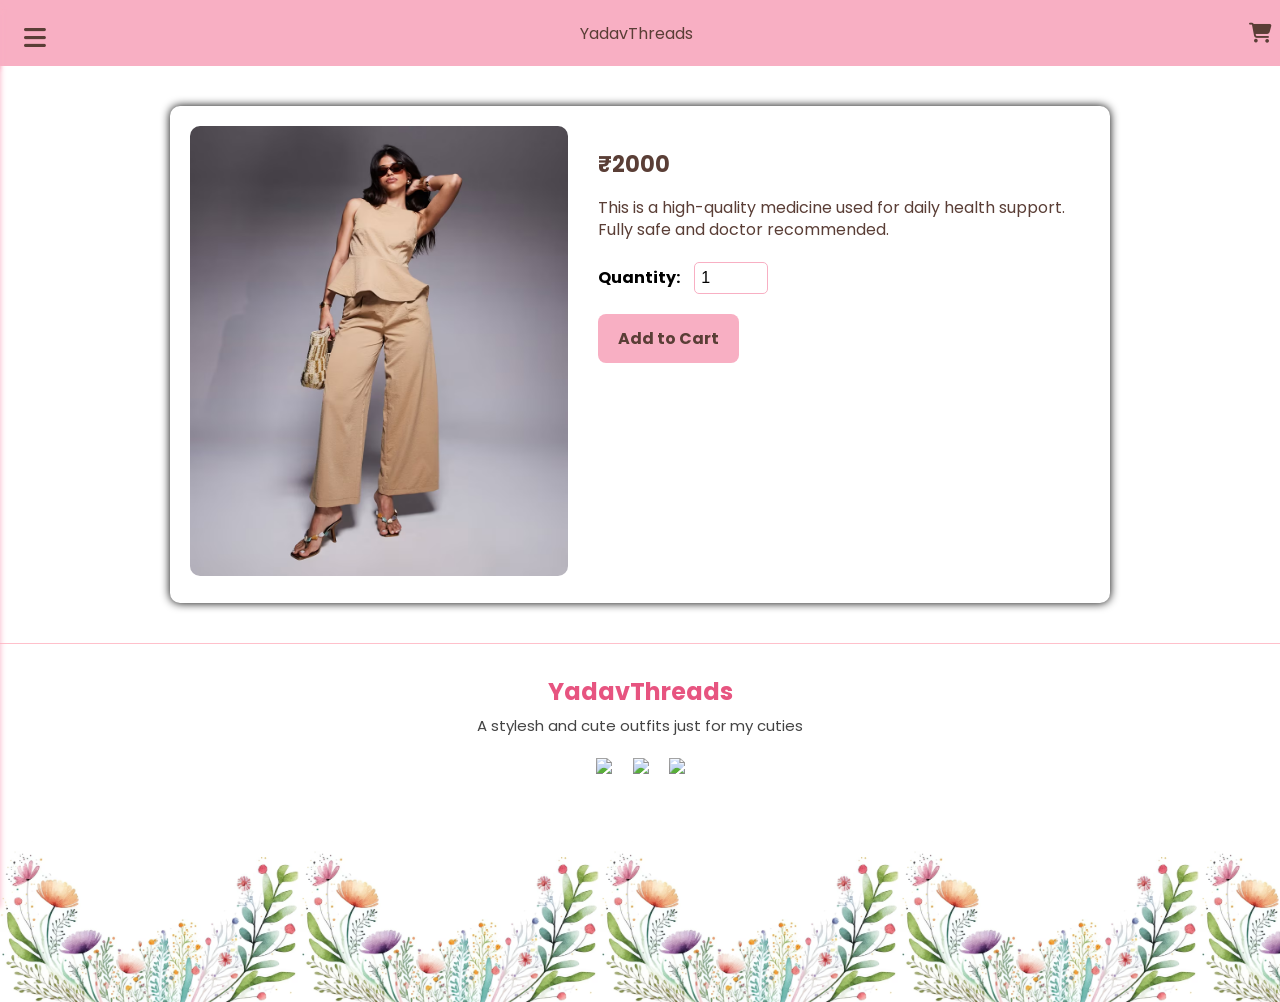
==== cart.html @ 99c8c32b "upload folder" ====
<!DOCTYPE html>
<html lang="en">
<head>
    <meta charset="UTF-8">
    <meta name="viewport" content="width=device-width, initial-scale=1.0">
    <title>Add to Cart</title>
     <link rel="preconnect" href="https://fonts.googleapis.com" />
    <link rel="preconnect" href="https://fonts.gstatic.com" crossorigin />
    <link
      href="https://fonts.googleapis.com/css2?family=Poppins&display=swap"
      rel="stylesheet"
    />
    <link
      rel="stylesheet"
      href="https://cdnjs.cloudflare.com/ajax/libs/font-awesome/6.4.0/css/all.min.css"
    />
    <style>
        body {
    font-family: 'poppins', sans-serif;
    margin: 0;
}


.header {
    display: flex;
    align-items: center;
    padding: 14px 30px;
    color: #5a3e36;
    position: sticky;
    top: 0;
    z-index: 60;
    height: 50px;
    padding: 0.5rem;
    background-color: #f8afc3;
    justify-content: space-between;
}

.headmain {
    display: flex;
    height: 50px;
    padding: 0.5rem;
    background-color: #f8afc3;
    position: sticky;
    top: 0;
    z-index: 60;
}

.btn_one i {
    color: #5a3e36;
    font-size: 25px;
    font-weight: 700;
    position: absolute;
    left: 16px;
    line-height: 60px;
    cursor: pointer;
    transition: all 0.3s linear;
    letter-spacing: 1px;
}

.sidebar_menu {
    position: fixed;
    left: -300px;
    height: 100vh;
    width: 300px;
    background-color: white;
    box-shadow: 0 0 6px #f8afc3;
    transition: all 0.3s linear;
}

.sidebar_menu .logo {
    position: absolute;
    width: 100%;
    line-height: 60px;
    height: 60px;
    box-shadow: 0 2px 4px #f8afc3;


}

.sidebar_menu .logo a {
    position: absolute;
    left: 50px;
    color: #5a3e36;
    text-decoration: none;
    font-size: 30px;
    font-weight: 500;

}

.sidebar_menu .btn_two i {
    color: black;
    font-size: 25px;
    position: absolute;
    left: 270px;
    line-height: 5px;
    /* opacity: 0; */
    cursor: pointer;
    transition: all 0.3s linear;

}

.sidebar_menu .menu {
    text-decoration: none;
    color: black;
    width: 100%;
    position: absolute;
    top: 80px;
}

.sidebar_menu .menu li {
    margin-top: 6px;
    padding: 14px 20px;
    list-style: none;
}

.sidebar_menu .menu i,
a {
    color: #5a3e36;
    text-decoration: none;
    font-size: 20px;
}

.sidebar_menu .menu i {
    padding: 8px;
}

.sidebar_menu .social_media {
    color: rgba(255, 255, 255, 0.5);
    opacity: 0.5;
    position: absolute;
    left: 25px;
    bottom: 50px;
}

.sidebar_menu .social_media i {
    color: black;
    opacity: 0.5;
    padding: 0 1px;
}

#check {
    display: none;
}

.sidebar_menu .menu li:hover {
    box-shadow: 0 0 4px rgba(255, 255, 255, 0.5);
}

.btn_one i:hover {
    font-size: 30px;
}

.btn_two i:hover {
    font-size: 25px;
}

.sidebar_menu .social_media i:hover {
    opacity: 1;
    transform: scale(1.5);
}

#check:checked~.sidebar_menu {
    left: 0;
}

#check:checked~.btn_one i {
    opacity: 0;
}

.container{
            max-width: 900px;
            margin: 40px auto;
            padding: 20px;
            background:white;
            border-radius: 10px;
            box-shadow: 0 0 10px ;
            display: flex;
            gap: 30px;
        }

        .product-img{
            flex: 1;
           
        }

        .product-img img{
            width: 100%;
            border-radius: 10px;
            height: 450px;
        }

        .product-details{
            flex: 1.3;
        }

        h2{
            margin: 0 0 10px;
        }

        .price{
            font-size: 22px;
            font-weight: bold;
            color: #5a3e36 ;
            margin-bottom: 15px;
        }

        .desc{
            color:  #5a3e36;
            line-height: 1.4;
            margin-bottom: 20px;
        }

        .qty-box{
            margin-bottom: 20px;
        }

        .qty-box label{
            font-weight: bold;
        }

        .qty-box input{
            width: 60px;
            padding: 6px;
            font-size: 16px;
            margin-left: 10px;
            border-radius: 5px;
            background-color:  white;
            border: 1px solid #f8afc3;
        }

        .btn{
            display: inline-block;
            padding: 12px 20px;
            background:  #f8afc3;
            color: #5a3e36;
            text-decoration: none;
            border-radius: 8px;
            font-size: 16px;
            font-weight: bold;
            transition: 0.3s;
        }

        .btn:hover{
            background: #d67f96;
        }

        footer {
    width: 100%;
    text-align: center;
    margin-top: 40px;
}

.footer-top {
    border-top: 1px solid pink;
    background-color: white;
    padding: 30px 20px 20px;
}

.footer-logo {
    margin: 0;
    font-size: 24px;
    font-weight: bold;
    color: #e75480;
}

.footer-tital {
    margin: 5px 0 15px;
    font-size: 15px;
    color: #444;
}

.footer-social a img {
    width: 28px;
    margin: 0 8px;
    transition: transform 0.3s;
}

.footer-social a img:hover {
    transform: scale(1.2);
}

.footer-copy {
    margin-top: 15px;
    font-size: 14px;
    color: #555;
}

.footer-bottom {
    background: url('foot.jpeg') repeat-x;
    background-size: contain;
    height: 200px;
}
    </style>

</head>
<body>
<header class="header">
      <div class="headmain">
 <input type="checkbox" id="check" />
      <div class="btn_one">
        <label for="check" >
          <i class="fa-solid fa-bars"></i>
        </label> 
      </div>
     <div class="sidebar_menu">
        <div class="logo">
          <a href="#">yadavthreads</a>
        </div>
<div class="btn_two">
          <label for="check">
            <i class="fa-solid fa-xmark"></i>
          </label>
        </div>

        <div class="menu">
          <ul>
            <li>
              
              <a href="#">home</a>
            </li>
            <li>
              
              <a href="#">Collection</a>
            </li>
            <li>
              
              <a href="#">new</a>
            </li>
            <li>
              
              <a href="#">contact</a>
            </li>
        </div>

        <div class="social_media">
          <ul>
            <a href="#"><i class="fa-brands fa-facebook"></i></a>
            <a href="#"><i class="fa-brands fa-twitter"></i></a>
            <a href="#"><i class="fa-brands fa-instagram"></i></a>
            <a href="#"><i class="fa-brands fa-youtube"></i></a>
          </ul>
        </div>
      </div> 
     </div>
    
  
    <div class="brand">YadavThreads</div>
   
     <div class="cart">
      <a href="#"><i class="fa-solid fa-cart-shopping"></i></a>
     </div>
  </header>
    <div class="container">
        
        <div class="product-img">
            <img src="dress 1.AVIF" alt="Product">
        </div>

        <div class="product-details">
            <p class="price">₹2000</p>
            <p class="desc">
                This is a high-quality medicine used for daily health support.
                Fully safe and doctor recommended.
            </p>

            <div class="qty-box">
                <label>Quantity:</label>
                <input type="number" min="1" value="1">
            </div>

            <a href="#" class="btn">Add to Cart</a>
        </div>

    </div>
<footer class="footer">
    <div class="footer-top">
      <h3 class="footer-logo">YadavThreads</h3>
      <p class="footer-tital">A stylesh and cute outfits just for my cuties</p>


      <div class="footer-social">
        <a href="#"><img src="https://cdn-icons-png.flaticon.com/512/733/733547.png"> </a>
        <a href="#"><img src="https://cdn-icons-png.flaticon.com/512/733/733558.png"></a>
        <a href="#"><img src="https://cdn-icons-png.flaticon.com/512/733/733579.png" ></a>
      </div>
    </div>
    <div class="footer-bottom"></div>
  </footer>
</body>
</html>
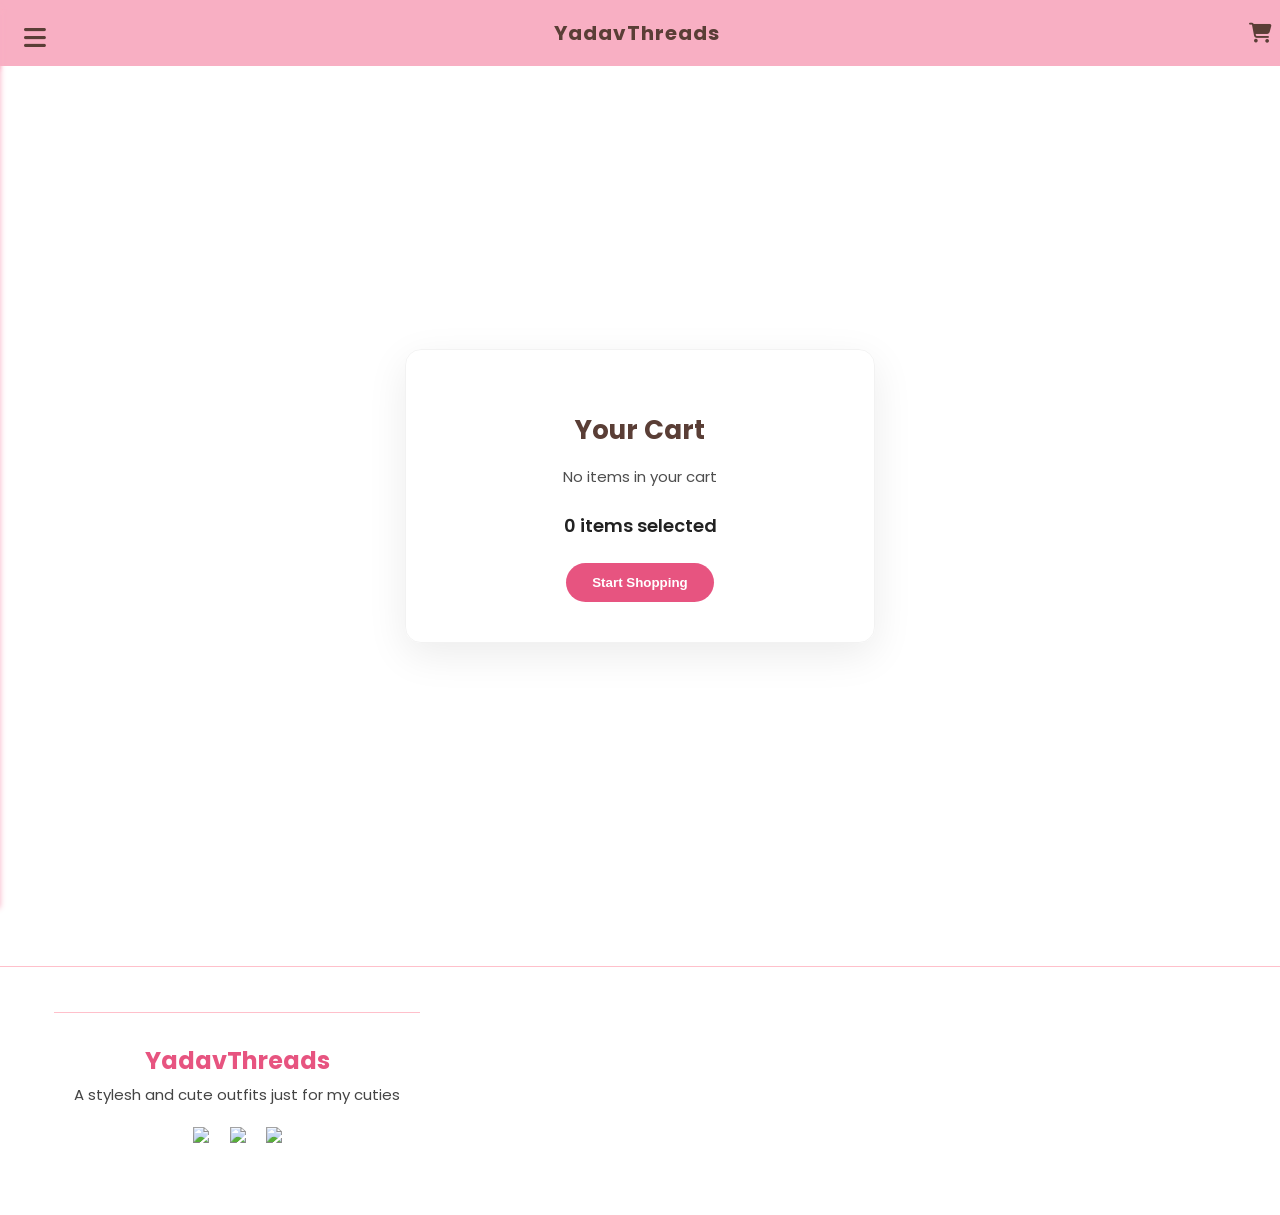
==== commit e2a6efcb: "update files" ====
--- a/cart.html
+++ b/cart.html
@@ -1,272 +1,116 @@
+
 <!DOCTYPE html>
 <html lang="en">
 <head>
-    <meta charset="UTF-8">
-    <meta name="viewport" content="width=device-width, initial-scale=1.0">
-    <title>Add to Cart</title>
-     <link rel="preconnect" href="https://fonts.googleapis.com" />
-    <link rel="preconnect" href="https://fonts.gstatic.com" crossorigin />
-    <link
-      href="https://fonts.googleapis.com/css2?family=Poppins&display=swap"
-      rel="stylesheet"
-    />
-    <link
-      rel="stylesheet"
-      href="https://cdnjs.cloudflare.com/ajax/libs/font-awesome/6.4.0/css/all.min.css"
-    />
-    <style>
-        body {
-    font-family: 'poppins', sans-serif;
-    margin: 0;
-}
-
-
-.header {
-    display: flex;
-    align-items: center;
-    padding: 14px 30px;
-    color: #5a3e36;
-    position: sticky;
-    top: 0;
-    z-index: 60;
-    height: 50px;
-    padding: 0.5rem;
-    background-color: #f8afc3;
-    justify-content: space-between;
-}
-
-.headmain {
-    display: flex;
-    height: 50px;
-    padding: 0.5rem;
-    background-color: #f8afc3;
-    position: sticky;
-    top: 0;
-    z-index: 60;
-}
-
-.btn_one i {
-    color: #5a3e36;
-    font-size: 25px;
-    font-weight: 700;
-    position: absolute;
-    left: 16px;
-    line-height: 60px;
-    cursor: pointer;
-    transition: all 0.3s linear;
-    letter-spacing: 1px;
-}
-
-.sidebar_menu {
-    position: fixed;
-    left: -300px;
-    height: 100vh;
-    width: 300px;
-    background-color: white;
-    box-shadow: 0 0 6px #f8afc3;
-    transition: all 0.3s linear;
-}
-
-.sidebar_menu .logo {
-    position: absolute;
-    width: 100%;
-    line-height: 60px;
-    height: 60px;
-    box-shadow: 0 2px 4px #f8afc3;
-
-
-}
-
-.sidebar_menu .logo a {
-    position: absolute;
-    left: 50px;
-    color: #5a3e36;
-    text-decoration: none;
-    font-size: 30px;
-    font-weight: 500;
-
-}
-
-.sidebar_menu .btn_two i {
-    color: black;
-    font-size: 25px;
-    position: absolute;
-    left: 270px;
-    line-height: 5px;
-    /* opacity: 0; */
-    cursor: pointer;
-    transition: all 0.3s linear;
-
-}
-
-.sidebar_menu .menu {
-    text-decoration: none;
-    color: black;
-    width: 100%;
-    position: absolute;
-    top: 80px;
-}
-
-.sidebar_menu .menu li {
-    margin-top: 6px;
-    padding: 14px 20px;
-    list-style: none;
-}
-
-.sidebar_menu .menu i,
-a {
-    color: #5a3e36;
-    text-decoration: none;
-    font-size: 20px;
-}
-
-.sidebar_menu .menu i {
-    padding: 8px;
-}
-
-.sidebar_menu .social_media {
-    color: rgba(255, 255, 255, 0.5);
-    opacity: 0.5;
-    position: absolute;
-    left: 25px;
-    bottom: 50px;
-}
-
-.sidebar_menu .social_media i {
-    color: black;
-    opacity: 0.5;
-    padding: 0 1px;
-}
-
-#check {
-    display: none;
-}
-
-.sidebar_menu .menu li:hover {
-    box-shadow: 0 0 4px rgba(255, 255, 255, 0.5);
-}
-
-.btn_one i:hover {
-    font-size: 30px;
-}
-
-.btn_two i:hover {
-    font-size: 25px;
-}
-
-.sidebar_menu .social_media i:hover {
-    opacity: 1;
-    transform: scale(1.5);
-}
-
-#check:checked~.sidebar_menu {
-    left: 0;
-}
-
-#check:checked~.btn_one i {
-    opacity: 0;
-}
-
-.container{
-            max-width: 900px;
-            margin: 40px auto;
-            padding: 20px;
-            background:white;
-            border-radius: 10px;
-            box-shadow: 0 0 10px ;
-            display: flex;
-            gap: 30px;
-        }
-
-        .product-img{
-            flex: 1;
-           
-        }
-
-        .product-img img{
-            width: 100%;
-            border-radius: 10px;
-            height: 450px;
-        }
-
-        .product-details{
-            flex: 1.3;
-        }
-
-        h2{
-            margin: 0 0 10px;
-        }
-
-        .price{
-            font-size: 22px;
-            font-weight: bold;
-            color: #5a3e36 ;
-            margin-bottom: 15px;
-        }
-
-        .desc{
-            color:  #5a3e36;
-            line-height: 1.4;
-            margin-bottom: 20px;
-        }
-
-        .qty-box{
-            margin-bottom: 20px;
-        }
-
-        .qty-box label{
-            font-weight: bold;
-        }
-
-        .qty-box input{
-            width: 60px;
-            padding: 6px;
-            font-size: 16px;
-            margin-left: 10px;
-            border-radius: 5px;
-            background-color:  white;
-            border: 1px solid #f8afc3;
-        }
-
-        .btn{
-            display: inline-block;
-            padding: 12px 20px;
-            background:  #f8afc3;
-            color: #5a3e36;
-            text-decoration: none;
-            border-radius: 8px;
-            font-size: 16px;
-            font-weight: bold;
-            transition: 0.3s;
-        }
-
-        .btn:hover{
-            background: #d67f96;
-        }
-
-        footer {
+  <meta charset="UTF-8" />
+  <meta name="viewport" content="width=device-width, initial-scale=1.0" />
+  <title>Cart | YadavThreads</title>
+
+  <link rel="preconnect" href="https://fonts.googleapis.com" />
+  <link rel="preconnect" href="https://fonts.gstatic.com" crossorigin />
+  <link href="https://fonts.googleapis.com/css2?family=Poppins&display=swap" rel="stylesheet" />
+
+  <link
+    rel="stylesheet"
+    href="https://cdnjs.cloudflare.com/ajax/libs/font-awesome/6.4.0/css/all.min.css"
+  />
+
+
+  <link rel="stylesheet" href="style.css" />
+
+  <style>
+    
+    .cart-page {
+      min-height: calc(100vh - 120px);
+      display: flex;
+      align-items: center;
+      justify-content: center;
+      padding: 40px 20px;
+    }
+
+    .cart-box {
+      text-align: center;
+      max-width: 420px;
+      width: 100%;
+      padding: 40px 24px;
+      border-radius: 16px;
+      box-shadow: 0 12px 40px rgba(0,0,0,0.08);
+      border: 1px solid rgba(0,0,0,0.05);
+    }
+
+    .cart-box h2 {
+      font-size: 26px;
+      margin-bottom: 8px;
+      color: #5a3e36;
+    }
+
+    .cart-box p {
+      font-size: 15px;
+      opacity: 0.8;
+      margin-bottom: 24px;
+    }
+
+    .cart-count {
+      font-size: 18px;
+      font-weight: 600;
+      margin-bottom: 24px;
+    }
+
+    .start-btn {
+      padding: 12px 26px;
+      border-radius: 30px;
+      border: none;
+      background: #e75480;
+      color: white;
+      font-weight: 600;
+      cursor: pointer;
+    }
+
+    footer {
     width: 100%;
     text-align: center;
     margin-top: 40px;
-}
-
-.footer-top {
+    }
+
+   .footer-top {
     border-top: 1px solid pink;
     background-color: white;
     padding: 30px 20px 20px;
-}
-
-.footer-logo {
+    }
+
+   .footer-logo {
     margin: 0;
     font-size: 24px;
     font-weight: bold;
     color: #e75480;
-}
-
-.footer-tital {
+  }
+
+  .footer-tital {
     margin: 5px 0 15px;
     font-size: 15px;
     color: #444;
+  }
+
+.footer-links {
+    text-decoration: none;
+    padding: 0;
+    margin: 10px 0;
+}
+
+.footer-links li {
+    display: inline;
+    margin: 0 10px;
+}
+
+.footer-links a {
+    color: #e75480;
+    text-decoration: none;
+    font-weight: bold;
+    transition: color 0.3s;
+}
+
+.footer-links a:hover {
+    color: #e75480;
 }
 
 .footer-social a img {
@@ -290,94 +134,88 @@
     background-size: contain;
     height: 200px;
 }
-    </style>
-
+    .start-btn:hover {
+      transform: translateY(-3px);
+    }
+
+    @media (max-width: 480px) {
+      .cart-box {
+        padding: 30px 18px;
+      }
+
+      .cart-box h2 {
+        font-size: 22px;
+      }
+    }
+  </style>
 </head>
+
 <body>
+
 <header class="header">
-      <div class="headmain">
- <input type="checkbox" id="check" />
-      <div class="btn_one">
-        <label for="check" >
-          <i class="fa-solid fa-bars"></i>
-        </label> 
-      </div>
-     <div class="sidebar_menu">
-        <div class="logo">
-          <a href="#">yadavthreads</a>
-        </div>
-<div class="btn_two">
-          <label for="check">
-            <i class="fa-solid fa-xmark"></i>
-          </label>
-        </div>
-
-        <div class="menu">
-          <ul>
-            <li>
-              
-              <a href="#">home</a>
-            </li>
-            <li>
-              
-              <a href="#">Collection</a>
-            </li>
-            <li>
-              
-              <a href="#">new</a>
-            </li>
-            <li>
-              
-              <a href="#">contact</a>
-            </li>
-        </div>
-
-        <div class="social_media">
-          <ul>
-            <a href="#"><i class="fa-brands fa-facebook"></i></a>
-            <a href="#"><i class="fa-brands fa-twitter"></i></a>
-            <a href="#"><i class="fa-brands fa-instagram"></i></a>
-            <a href="#"><i class="fa-brands fa-youtube"></i></a>
-          </ul>
-        </div>
-      </div> 
-     </div>
-    
-  
-    <div class="brand">YadavThreads</div>
-   
-     <div class="cart">
-      <a href="#"><i class="fa-solid fa-cart-shopping"></i></a>
-     </div>
-  </header>
-    <div class="container">
-        
-        <div class="product-img">
-            <img src="dress 1.AVIF" alt="Product">
-        </div>
-
-        <div class="product-details">
-            <p class="price">₹2000</p>
-            <p class="desc">
-                This is a high-quality medicine used for daily health support.
-                Fully safe and doctor recommended.
-            </p>
-
-            <div class="qty-box">
-                <label>Quantity:</label>
-                <input type="number" min="1" value="1">
-            </div>
-
-            <a href="#" class="btn">Add to Cart</a>
-        </div>
-
+  <div class="headmain">
+    <input type="checkbox" id="check" />
+
+    <div class="btn_one">
+      <label for="check">
+        <i class="fa-solid fa-bars"></i>
+      </label>
     </div>
+
+    <div class="sidebar_menu">
+      <div class="logo">
+        <a href="index.html">YadavThreads</a>
+      </div>
+
+      <div class="btn_two">
+        <label for="check">
+          <i class="fa-solid fa-xmark"></i>
+        </label>
+      </div>
+
+      <div class="menu">
+        <ul>
+          <li><a href="index.html">Home</a></li>
+          <li><a href="collection.html">Collection</a></li>
+          <li><a href="new.html">New</a></li>
+          <li><a href="contact.html">Contact</a></li>
+        </ul>
+      </div>
+
+      <div class="social_media">
+        <ul>
+          <li><a href="#"><i class="fa-brands fa-instagram"></i></a></li>
+          <li><a href="#"><i class="fa-brands fa-facebook"></i></a></li>
+        </ul>
+      </div>
+    </div>
+  </div>
+
+  <div class="brand">YadavThreads</div>
+
+  <div class="cart">
+    <a href="cart.html">
+      <i class="fa-solid fa-cart-shopping"></i>
+    </a>
+  </div>
+</header>
+<section class="cart-page">
+  <div class="cart-box">
+    <h2>Your Cart</h2>
+    <p>No items in your cart</p>
+    <div class="cart-count">0 items selected</div>
+
+    <button class="start-btn" onclick="window.location.href='index.html'">
+      Start Shopping
+    </button>
+  </div>
+</section>
+
 <footer class="footer">
     <div class="footer-top">
       <h3 class="footer-logo">YadavThreads</h3>
       <p class="footer-tital">A stylesh and cute outfits just for my cuties</p>
 
-
       <div class="footer-social">
         <a href="#"><img src="https://cdn-icons-png.flaticon.com/512/733/733547.png"> </a>
         <a href="#"><img src="https://cdn-icons-png.flaticon.com/512/733/733558.png"></a>
@@ -386,5 +224,6 @@
     </div>
     <div class="footer-bottom"></div>
   </footer>
+
 </body>
 </html>
--- a/style.css
+++ b/style.css
@@ -0,0 +1,445 @@
+/* * {
+    box-sizing: border-box
+} */
+
+body {
+    font-family: 'Poppins', sans-serif;
+    margin: 0;
+    color: #222;
+}
+
+.header {
+    display: flex;
+    align-items: center;
+    padding: 14px 30px;
+    color: #5a3e36;
+    position: sticky;
+    top: 0;
+    z-index: 60;
+    height: 50px;
+    padding: 0.5rem;
+    background-color: #f8afc3;
+    justify-content: space-between;
+}
+
+.headmain {
+    display: flex;
+    height: 50px;
+    padding: 0.5rem;
+    background-color: #f8afc3;
+    position: sticky;
+    top: 0;
+    z-index: 60;
+}
+
+.btn_one i {
+    color: #5a3e36;
+    font-size: 25px;
+    font-weight: 700;
+    position: absolute;
+    left: 16px;
+    line-height: 60px;
+    cursor: pointer;
+    transition: all 0.3s linear;
+    letter-spacing: 1px;
+}
+
+.sidebar_menu {
+    position: fixed;
+    left: -300px;
+    height: 100vh;
+    width: 300px;
+    background-color: white;
+    box-shadow: 0 0 6px #f8afc3;
+    transition: all 0.3s linear;
+}
+
+.sidebar_menu .logo {
+    position: absolute;
+    width: 100%;
+    line-height: 60px;
+    height: 60px;
+    box-shadow: 0 2px 4px #f8afc3;
+
+
+}
+
+.sidebar_menu .logo a {
+    position: absolute;
+    left: 50px;
+    color: #5a3e36;
+    text-decoration: none;
+    font-size: 30px;
+    font-weight: 500;
+
+}
+
+.sidebar_menu .btn_two i {
+    color: black;
+    font-size: 25px;
+    position: absolute;
+    left: 270px;
+    line-height: 5px;
+    /* opacity: 0; */
+    cursor: pointer;
+    transition: all 0.3s linear;
+
+}
+
+.sidebar_menu .menu {
+    text-decoration: none;
+    color: black;
+    width: 100%;
+    position: absolute;
+    top: 80px;
+}
+
+.sidebar_menu .menu li {
+    margin-top: 6px;
+    padding: 14px 20px;
+    list-style: none;
+}
+
+.sidebar_menu .menu i,
+a {
+    color: #5a3e36;
+    text-decoration: none;
+    font-size: 20px;
+}
+
+.sidebar_menu .menu i {
+    padding: 8px;
+}
+
+.sidebar_menu .social_media {
+    color: rgba(255, 255, 255, 0.5);
+    opacity: 0.5;
+    position: absolute;
+    left: 25px;
+    bottom: 50px;
+}
+
+.sidebar_menu .social_media i {
+    color: black;
+    opacity: 0.5;
+    padding: 0 1px;
+}
+
+#check {
+    display: none;
+}
+
+.sidebar_menu .menu li:hover {
+    box-shadow: 0 0 4px rgba(255, 255, 255, 0.5);
+}
+
+.btn_one i:hover {
+    font-size: 30px;
+}
+
+.btn_two i:hover {
+    font-size: 25px;
+}
+
+.sidebar_menu .social_media i:hover {
+    opacity: 1;
+    transform: scale(1.5);
+}
+
+#check:checked~.sidebar_menu {
+    left: 0;
+}
+
+#check:checked~.btn_one i {
+    opacity: 0;
+}
+
+.brand {
+    font-weight: 700;
+    letter-spacing: 1px;
+    font-size: 20px
+}
+
+.nav a {
+    margin: 0 12px;
+    color: #5a3e36;
+    text-decoration: none;
+    font-weight: 500;
+}
+
+.cart {
+    font-weight: 500;
+    font-size: 20px;
+
+}
+
+.cart i {
+    color: #5a3e36;
+}
+
+.collec {
+    color: #5a3e36;
+}
+
+.middle {
+    height: 78vh;
+    display: flex;
+    align-items: center;
+    position: relative;
+    background-position: center;
+    justify-content: center;
+    justify-content: space-around;
+
+
+
+}
+
+.middle_main {
+    position: absolute;
+    inset: 0;
+    background: rgba(82, 31, 133, 0.15);
+}
+
+.middle_content {
+    z-index: 2;
+    color: #5a3e36;
+    text-align: center;
+    justify-content: center;
+    max-width: 900px;
+    padding: 28px;
+    backdrop-filter: blur(4px);
+
+}
+
+.middle-content h1 {
+    font-size: 48px;
+    margin-bottom: 10px;
+    letter-spacing: 0.5px
+}
+
+.middle-content p {
+    font-size: 18px;
+    margin-bottom: 18px;
+    opacity: 0.95
+}
+
+.middle_btn {
+    display: inline-block;
+    padding: 12px 22px;
+    border-radius: 28px;
+    color: #e75480;
+    text-decoration: none;
+    font-weight: 600;
+    border: none;
+    cursor: pointer;
+    box-shadow: 0 8px 30px rgba(157, 92, 255, 0.12);
+}
+
+.middle_btn:hover {
+    transform: translateY(-3px);
+}
+
+.middle img {
+    height: 520px;
+    width: 400px;
+
+    .middle img {
+        height: 100%;
+        width: auto;
+        object-fit: cover;
+        flex-shrink: 0;
+    }
+
+}
+
+.collec {
+    padding: 60px 6vw;
+    text-align: center
+}
+
+.collec h2 {
+    font-size: 28px;
+    margin-bottom: 28px
+}
+
+.all_card {
+    display: grid;
+    grid-template-columns: repeat(auto-fit, minmax(230px, 1fr));
+    gap: 22px;
+}
+
+.card {
+    border-radius: 14px;
+    box-shadow: 0 10px 30px rgba(34, 34, 34, 0.08);
+    overflow: hidden;
+    transition: transform .35s ease, box-shadow .35s ease;
+    padding-bottom: 14px;
+}
+
+.card img {
+    width: 100%;
+    height: 350px;
+    object-fit: cover;
+    display: block
+}
+
+.card h3 {
+    margin: 12px 16px 4px;
+    color: #5a3e36;
+    font-size: 18px
+}
+
+.card p {
+    margin: 0 16px 10px;
+    color: #5a3e36;
+    font-size: 14px
+}
+
+.card-btn {
+    margin: 0 16px 12px;
+    padding: 10px 14px;
+    border-radius: 10px;
+    border: 1px solid rgba(0, 0, 0, 0.06);
+    background: #fff;
+    color: #e75480;
+    cursor: pointer;
+}
+
+.card:hover {
+    transform: translateY(-10px);
+    box-shadow: 0 18px 50px rgba(34, 34, 34, 0.12)
+}
+
+.footer {
+    display: flex;
+    justify-content: space-between;
+    align-items: center;
+    padding: 24px 6vh;
+    background: white;
+    border-top: 1px solid rgba(0, 0, 0, 0.04);
+    font-size: 14px;
+    border-top: 1px solid pink;
+}
+
+.heart {
+    height: 50px;
+    width: 200px;
+    display: flex;
+    align-items: center;
+    justify-content: center;
+    margin: 0 16px;
+
+}
+
+.heart a {
+    font-weight: 500;
+    font-size: 12px;
+    color: red;
+}
+
+.heart a p {
+    font-size: 6px;
+    color: #5a3e36;
+}
+
+.social {
+    letter-spacing: 6px;
+
+}
+
+.social a {
+    color: #5a3e36;
+    font-weight: 500;
+    font-size: 15px;
+}
+
+.social_media a :hover {
+    color: #e75480;
+}
+
+@media (max-width: 1024px) {
+    .middle {
+        padding: 40px 30px;
+        height: auto;
+    }
+
+    .middle img {
+        height: 420px;
+        width: auto;
+    }
+
+    .middle_content h1 {
+        font-size: 36px;
+    }
+}
+
+@media (max-width: 768px) {
+    .middle {
+        flex-direction: column;
+        text-align: center;
+        gap: 30px;
+        padding: 50px 20px;
+        height: auto;
+    }
+
+    .middle_content {
+        padding: 20px;
+    }
+
+    .middle_content h1 {
+        font-size: 30px;
+    }
+
+    .middle_content p {
+        font-size: 16px;
+    }
+
+    .middle img {
+        width: 100%;
+        max-width: 320px;
+        height: auto;
+    }
+}
+
+@media (max-width: 480px) {
+    .middle_content h1 {
+        font-size: 24px;
+    }
+
+    .middle_content p {
+        font-size: 14px;
+    }
+
+    .middle_btn {
+        padding: 10px 18px;
+        font-size: 14px;
+    }
+}
+
+@media (max-width: 768px) {
+    .footer {
+        flex-direction: column;
+        gap: 12px;
+        padding: 20px;
+        text-align: center;
+    }
+
+    .heart {
+        justify-content: center;
+        margin: 0;
+    }
+
+    .social {
+        letter-spacing: 10px;
+    }
+}
+
+@media (max-width: 480px) {
+    .footer {
+        font-size: 12px;
+    }
+
+    .social a {
+        font-size: 14px;
+    }
+}
